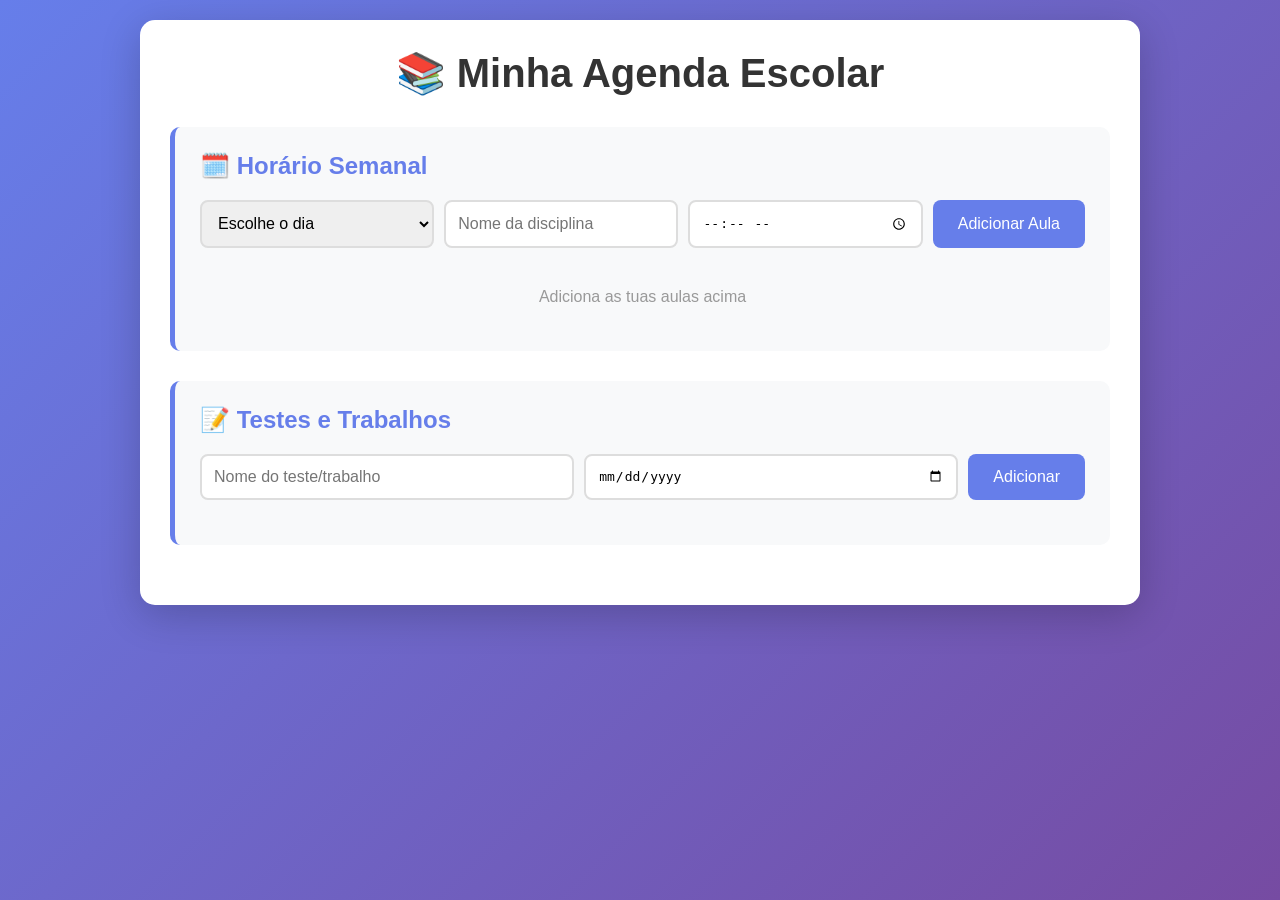
==== index.html @ 21cf697d "First Commit" ====
<!DOCTYPE html>
<html lang="pt">
<head>
    <meta charset="UTF-8">
    <meta name="viewport" content="width=device-width, initial-scale=1.0">
    <title>Agenda Escolar</title>
    <link rel="stylesheet" href="style.css">
</head>
<body>
    <div class="container">
        <h1>📚 Minha Agenda Escolar</h1>
        
        <!-- Secção do Horário -->
        <div class="secao">
            <h2>🗓️ Horário Semanal</h2>
            
            <div class="adicionar-aula">
                <select id="diaSemana">
                    <option value="">Escolhe o dia</option>
                    <option value="Segunda">Segunda-feira</option>
                    <option value="Terça">Terça-feira</option>
                    <option value="Quarta">Quarta-feira</option>
                    <option value="Quinta">Quinta-feira</option>
                    <option value="Sexta">Sexta-feira</option>
                </select>
                
                <input type="text" id="disciplina" placeholder="Nome da disciplina">
                <input type="time" id="horaAula" placeholder="Hora">
                
                <button onclick="adicionarAula()">Adicionar Aula</button>
            </div>
            
            <div id="horario">
                <p>Adiciona as tuas aulas acima</p>
            </div>
        </div>

        <!-- Secção de Testes e Trabalhos -->
        <div class="secao">
            <h2>📝 Testes e Trabalhos</h2>
            <div class="adicionar-tarefa">
                <input type="text" id="nomeTarefa" placeholder="Nome do teste/trabalho">
                <input type="date" id="dataTarefa">
                <button onclick="adicionarTarefa()">Adicionar</button>
            </div>
            <div id="listaTarefas"></div>
        </div>
    </div>

    <script src="script.js"></script>
</body>
</html>
---- style.css ----
/* Reset e configuração geral */
* {
    margin: 0;
    padding: 0;
    box-sizing: border-box;
}

body {
    font-family: 'Segoe UI', Tahoma, Geneva, Verdana, sans-serif;
    background: linear-gradient(135deg, #667eea 0%, #764ba2 100%);
    min-height: 100vh;
    padding: 20px;
}

/* Container principal */
.container {
    max-width: 1000px;
    margin: 0 auto;
    background-color: white;
    padding: 30px;
    border-radius: 15px;
    box-shadow: 0 10px 40px rgba(0, 0, 0, 0.2);
}

/* Título principal */
h1 {
    color: #333;
    text-align: center;
    margin-bottom: 30px;
    font-size: 2.5em;
}

h2 {
    color: #667eea;
    margin-bottom: 20px;
    font-size: 1.5em;
}

/* Secções */
.secao {
    margin: 30px 0;
    padding: 25px;
    background-color: #f8f9fa;
    border-radius: 10px;
    border-left: 5px solid #667eea;
}

/* Formulários de adicionar */
.adicionar-aula,
.adicionar-tarefa {
    display: flex;
    gap: 10px;
    margin-bottom: 20px;
    flex-wrap: wrap;
}

/* Inputs e selects */
input[type="text"],
input[type="date"],
input[type="time"],
select {
    flex: 1;
    min-width: 150px;
    padding: 12px;
    border: 2px solid #ddd;
    border-radius: 8px;
    font-size: 1em;
    transition: border-color 0.3s;
}

input:focus,
select:focus {
    outline: none;
    border-color: #667eea;
}

/* Botões */
button {
    padding: 12px 25px;
    background-color: #667eea;
    color: white;
    border: none;
    border-radius: 8px;
    font-size: 1em;
    cursor: pointer;
    transition: background-color 0.3s;
}

button:hover {
    background-color: #5568d3;
}

/* Lista de tarefas e horário */
#listaTarefas > div,
#horario > div {
    background-color: white;
    padding: 15px;
    margin: 10px 0;
    border-radius: 8px;
    border-left: 4px solid #764ba2;
    box-shadow: 0 2px 5px rgba(0, 0, 0, 0.1);
    font-size: 1.1em;
}

#horario > p,
#listaTarefas > p {
    text-align: center;
    color: #999;
    padding: 20px;
}
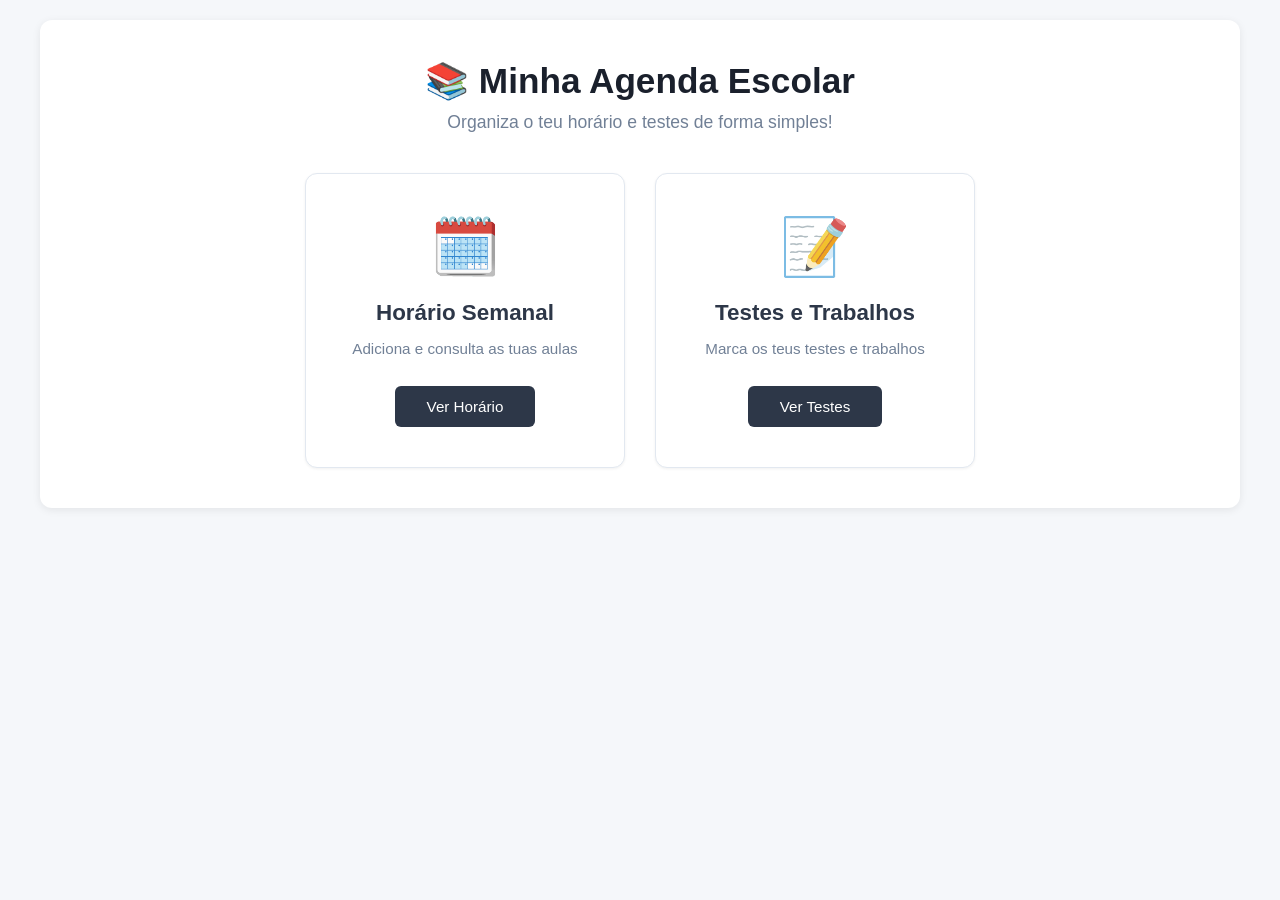
==== commit 3b3d763a: "agenda-escolar" ====
--- a/index.html
+++ b/index.html
@@ -3,50 +3,29 @@
 <head>
     <meta charset="UTF-8">
     <meta name="viewport" content="width=device-width, initial-scale=1.0">
-    <title>Agenda Escolar</title>
+    <title>Agenda Escolar - Home</title>
     <link rel="stylesheet" href="style.css">
 </head>
 <body>
     <div class="container">
         <h1>📚 Minha Agenda Escolar</h1>
+        <p class="subtitulo">Organiza o teu horário e testes de forma simples!</p>
         
-        <!-- Secção do Horário -->
-        <div class="secao">
-            <h2>🗓️ Horário Semanal</h2>
-            
-            <div class="adicionar-aula">
-                <select id="diaSemana">
-                    <option value="">Escolhe o dia</option>
-                    <option value="Segunda">Segunda-feira</option>
-                    <option value="Terça">Terça-feira</option>
-                    <option value="Quarta">Quarta-feira</option>
-                    <option value="Quinta">Quinta-feira</option>
-                    <option value="Sexta">Sexta-feira</option>
-                </select>
-                
-                <input type="text" id="disciplina" placeholder="Nome da disciplina">
-                <input type="time" id="horaAula" placeholder="Hora">
-                
-                <button onclick="adicionarAula()">Adicionar Aula</button>
+        <div class="cards-container">
+            <div class="card">
+                <div class="card-icon">🗓️</div>
+                <h2>Horário Semanal</h2>
+                <p>Adiciona e consulta as tuas aulas</p>
+                <a href="horario.html" class="btn-card">Ver Horário</a>
             </div>
-            
-            <div id="horario">
-                <p>Adiciona as tuas aulas acima</p>
+
+            <div class="card">
+                <div class="card-icon">📝</div>
+                <h2>Testes e Trabalhos</h2>
+                <p>Marca os teus testes e trabalhos</p>
+                <a href="testes.html" class="btn-card">Ver Testes</a>
             </div>
         </div>
-
-        <!-- Secção de Testes e Trabalhos -->
-        <div class="secao">
-            <h2>📝 Testes e Trabalhos</h2>
-            <div class="adicionar-tarefa">
-                <input type="text" id="nomeTarefa" placeholder="Nome do teste/trabalho">
-                <input type="date" id="dataTarefa">
-                <button onclick="adicionarTarefa()">Adicionar</button>
-            </div>
-            <div id="listaTarefas"></div>
-        </div>
     </div>
-
-    <script src="script.js"></script>
 </body>
 </html>
--- a/style.css
+++ b/style.css
@@ -6,105 +6,257 @@
 }
 
 body {
-    font-family: 'Segoe UI', Tahoma, Geneva, Verdana, sans-serif;
-    background: linear-gradient(135deg, #667eea 0%, #764ba2 100%);
+    font-family: 'Inter', 'Segoe UI', Tahoma, Geneva, Verdana, sans-serif;
+    background-color: #f5f7fa;
     min-height: 100vh;
     padding: 20px;
 }
 
 /* Container principal */
 .container {
-    max-width: 1000px;
+    max-width: 1200px;
     margin: 0 auto;
     background-color: white;
-    padding: 30px;
-    border-radius: 15px;
-    box-shadow: 0 10px 40px rgba(0, 0, 0, 0.2);
+    padding: 40px;
+    border-radius: 12px;
+    box-shadow: 0 2px 8px rgba(0, 0, 0, 0.08);
 }
 
 /* Título principal */
 h1 {
-    color: #333;
-    text-align: center;
-    margin-bottom: 30px;
-    font-size: 2.5em;
-}
-
-h2 {
-    color: #667eea;
+    color: #1a202c;
+    text-align: center;
+    margin-bottom: 10px;
+    font-size: 2.2em;
+    font-weight: 600;
+}
+
+.subtitulo {
+    text-align: center;
+    color: #718096;
+    font-size: 1.1em;
+    margin-bottom: 40px;
+    font-weight: 400;
+}
+
+/* Cards da página principal */
+.cards-container {
+    display: flex;
+    gap: 30px;
+    justify-content: center;
+    flex-wrap: wrap;
+    margin-top: 40px;
+}
+
+.card {
+    background: white;
+    padding: 40px 30px;
+    border-radius: 12px;
+    text-align: center;
+    width: 320px;
+    border: 1px solid #e2e8f0;
+    box-shadow: 0 1px 3px rgba(0, 0, 0, 0.06);
+    transition: all 0.3s ease;
+}
+
+.card:hover {
+    transform: translateY(-5px);
+    box-shadow: 0 8px 16px rgba(0, 0, 0, 0.12);
+    border-color: #2d3748;
+}
+
+.card-icon {
+    font-size: 3.5em;
     margin-bottom: 20px;
-    font-size: 1.5em;
-}
-
-/* Secções */
+    filter: grayscale(20%);
+}
+
+.card h2 {
+    color: #2d3748;
+    margin-bottom: 12px;
+    font-size: 1.4em;
+    font-weight: 600;
+}
+
+.card p {
+    color: #718096;
+    margin-bottom: 25px;
+    font-size: 0.95em;
+    line-height: 1.5;
+}
+
+.btn-card {
+    display: inline-block;
+    padding: 12px 32px;
+    background-color: #2d3748;
+    color: white;
+    text-decoration: none;
+    border-radius: 6px;
+    font-size: 0.95em;
+    font-weight: 500;
+    transition: all 0.3s ease;
+}
+
+.btn-card:hover {
+    background-color: #1a202c;
+    transform: scale(1.02);
+}
+
+/* Menu de navegação */
+.navbar {
+    background-color: #2d3748;
+    padding: 18px 30px;
+    margin: -40px -40px 30px -40px;
+    border-radius: 12px 12px 0 0;
+    display: flex;
+    justify-content: space-between;
+    align-items: center;
+}
+
+.navbar-brand {
+    color: white;
+    font-size: 1.3em;
+    font-weight: 600;
+    text-decoration: none;
+}
+
+.navbar-links {
+    display: flex;
+    gap: 8px;
+}
+
+.navbar-links a {
+    color: #e2e8f0;
+    text-decoration: none;
+    padding: 8px 16px;
+    border-radius: 6px;
+    transition: all 0.3s ease;
+    font-size: 0.95em;
+    font-weight: 500;
+}
+
+.navbar-links a:hover {
+    background-color: rgba(255, 255, 255, 0.1);
+    color: white;
+}
+
+.navbar-links a.active {
+    background-color: rgba(255, 255, 255, 0.15);
+    color: white;
+}
+
+/* Secções das outras páginas */
 .secao {
     margin: 30px 0;
-    padding: 25px;
-    background-color: #f8f9fa;
+    padding: 28px;
+    background-color: #f7fafc;
     border-radius: 10px;
-    border-left: 5px solid #667eea;
-}
-
-/* Formulários de adicionar */
+    border: 1px solid #e2e8f0;
+}
+
+h2 {
+    color: #2d3748;
+    margin-bottom: 20px;
+    font-size: 1.4em;
+    font-weight: 600;
+}
+
+/* Formulários */
 .adicionar-aula,
 .adicionar-tarefa {
     display: flex;
-    gap: 10px;
+    gap: 12px;
     margin-bottom: 20px;
     flex-wrap: wrap;
 }
 
-/* Inputs e selects */
 input[type="text"],
 input[type="date"],
 input[type="time"],
 select {
     flex: 1;
     min-width: 150px;
-    padding: 12px;
-    border: 2px solid #ddd;
-    border-radius: 8px;
-    font-size: 1em;
-    transition: border-color 0.3s;
+    padding: 12px 14px;
+    border: 1px solid #cbd5e0;
+    border-radius: 6px;
+    font-size: 0.95em;
+    background-color: white;
+    color: #2d3748;
+    transition: all 0.2s ease;
 }
 
 input:focus,
 select:focus {
     outline: none;
-    border-color: #667eea;
-}
-
-/* Botões */
+    border-color: #4a5568;
+    box-shadow: 0 0 0 3px rgba(45, 55, 72, 0.1);
+}
+
 button {
-    padding: 12px 25px;
-    background-color: #667eea;
+    padding: 12px 28px;
+    background-color: #2d3748;
     color: white;
     border: none;
+    border-radius: 6px;
+    font-size: 0.95em;
+    font-weight: 500;
+    cursor: pointer;
+    transition: all 0.2s ease;
+}
+
+button:hover {
+    background-color: #1a202c;
+    transform: translateY(-1px);
+}
+
+/* Lista de itens */
+.item {
+    background-color: white;
+    padding: 18px 20px;
+    margin: 12px 0;
     border-radius: 8px;
+    border: 1px solid #e2e8f0;
+    box-shadow: 0 1px 2px rgba(0, 0, 0, 0.04);
+    display: flex;
+    justify-content: space-between;
+    align-items: center;
+    transition: all 0.2s ease;
+}
+
+.item:hover {
+    box-shadow: 0 2px 4px rgba(0, 0, 0, 0.08);
+}
+
+.item-info {
+    flex: 1;
+    color: #2d3748;
+    font-size: 0.95em;
+}
+
+.item-info strong {
+    color: #1a202c;
+    font-weight: 600;
+}
+
+.btn-apagar {
+    padding: 8px 16px;
+    background-color: #e53e3e;
+    color: white;
+    border: none;
+    border-radius: 5px;
+    cursor: pointer;
+    font-size: 0.85em;
+    font-weight: 500;
+    transition: all 0.2s ease;
+}
+
+.btn-apagar:hover {
+    background-color: #c53030;
+}
+
+.mensagem-vazio {
+    text-align: center;
+    color: #a0aec0;
+    padding: 40px 20px;
     font-size: 1em;
-    cursor: pointer;
-    transition: background-color 0.3s;
-}
-
-button:hover {
-    background-color: #5568d3;
-}
-
-/* Lista de tarefas e horário */
-#listaTarefas > div,
-#horario > div {
-    background-color: white;
-    padding: 15px;
-    margin: 10px 0;
-    border-radius: 8px;
-    border-left: 4px solid #764ba2;
-    box-shadow: 0 2px 5px rgba(0, 0, 0, 0.1);
-    font-size: 1.1em;
-}
-
-#horario > p,
-#listaTarefas > p {
-    text-align: center;
-    color: #999;
-    padding: 20px;
 }
